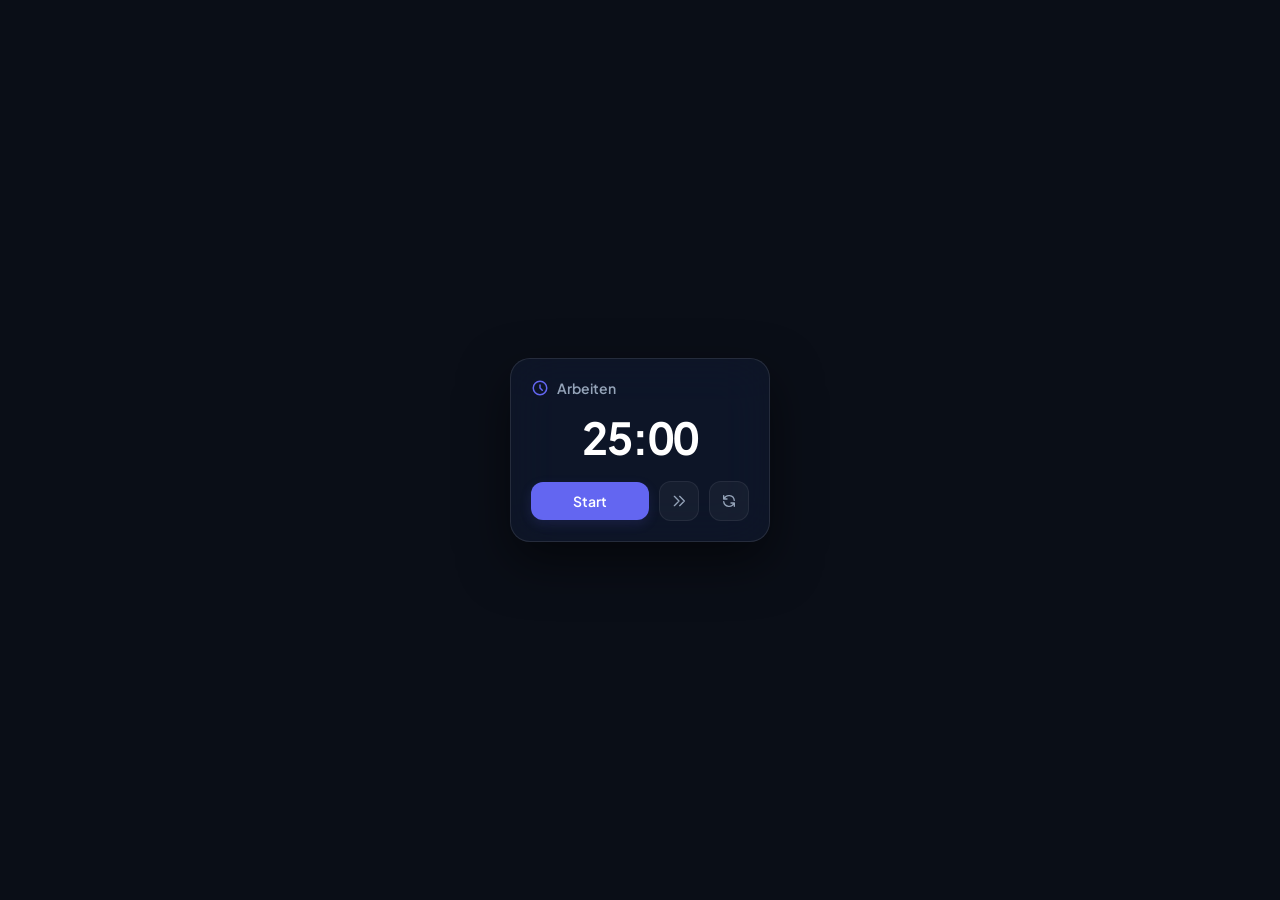
==== pomodoro.html @ e219de48 "Add Pomodoro" ====
<!DOCTYPE html>
<html lang="de">
    <head>
        <meta charset="utf-8"/>
        <meta name="viewport" content="width=device-width, initial-scale=1">
        <link rel="shortcut icon" href="assets/dashboard.svg">
        <script src="./src/jquery-3.5.1.min.js"></script>
        <script src="./src/i18n.js"></script>
        <script src="./src/pomodoro-logic.js"></script>
        <script src="./src/pomodoro-ui.js"></script>
        <script src="./src/pomodoro-window.js"></script>
        <link rel="stylesheet" href="src/dashboard.css">
        <title>Pomodoro</title>
    </head>
    <!-- Standalone popup window (opened via #pomodoro-open-window in the main dashboard), kept
         independent of the New Tab page: closing/navigating away from the dashboard tab doesn't
         affect this window, and the background service worker keeps the timer itself ticking and
         notifying regardless of whether either of them is open. -->
    <body class="pomodoro-window">
        <div id="pomodoro-panel" class="active">
            <div class="pomodoro-header">
                <svg xmlns="http://www.w3.org/2000/svg" fill="none" viewBox="0 0 24 24" stroke="currentColor" class="pomodoro-icon">
                    <path stroke-linecap="round" stroke-linejoin="round" stroke-width="2" d="M12 8v4l3 3m6-3a9 9 0 11-18 0 9 9 0 0118 0z" />
                </svg>
                <span id="pomodoro-phase">Arbeiten</span>
            </div>
            <div id="pomodoro-time">25:00</div>
            <div id="pomodoro-round"></div>
            <div class="pomodoro-controls">
                <button type="button" id="pomodoro-play-pause" class="btn btn-primary">Start</button>
                <button type="button" id="pomodoro-skip" data-i18n-title="pomodoro.skip" title="Überspringen">
                    <svg xmlns="http://www.w3.org/2000/svg" fill="none" viewBox="0 0 24 24" stroke="currentColor">
                        <path stroke-linecap="round" stroke-linejoin="round" stroke-width="2" d="M13 5l7 7-7 7M5 5l7 7-7 7" />
                    </svg>
                </button>
                <button type="button" id="pomodoro-reset" data-i18n-title="pomodoro.reset" title="Zurücksetzen">
                    <svg xmlns="http://www.w3.org/2000/svg" fill="none" viewBox="0 0 24 24" stroke="currentColor">
                        <path stroke-linecap="round" stroke-linejoin="round" stroke-width="2" d="M4 4v5h.582m15.356 2A8.001 8.001 0 004.582 9m0 0H9m11 11v-5h-.581m0 0a8.003 8.003 0 01-15.357-2m15.357 2H15" />
                    </svg>
                </button>
            </div>
        </div>
    </body>
</html>
---- src/dashboard.css ----
@import url('https://fonts.googleapis.com/css2?family=Plus+Jakarta+Sans:wght@300;400;500;600;700&display=swap');

:root {
    --bg-dark: #0a0e17;
    --card-bg: rgba(18, 22, 33, 0.55);
    --card-border: rgba(255, 255, 255, 0.07);
    --card-border-hover: rgba(255, 255, 255, 0.15);
    --text-primary: #ffffff;
    --text-secondary: #94a3b8;
    --accent-color: #6366f1;
    --accent-glow: rgba(99, 102, 241, 0.15);
    --emerald-green: #10b981;
    --emerald-glow: rgba(16, 185, 129, 0.2);
    --bg-gradient-overlay: radial-gradient(circle at center, rgba(10, 14, 23, 0.4) 0%, rgba(5, 7, 12, 0.85) 100%);
    --calendar-filter: invert(0.89) hue-rotate(180deg) contrast(1.15) saturate(0.85);
}

* {
    box-sizing: border-box;
    margin: 0;
    padding: 0;
}

/* Toggled by Settings (e.g. "show radio player") instead of removing elements outright, so a
   feature can be switched back on at runtime without reloading the page. */
.feature-hidden {
    display: none !important;
}

body {
    font-family: 'Plus Jakarta Sans', sans-serif;
    color: var(--text-primary);
    background-color: var(--bg-dark);
    background-size: cover;
    background-position: center;
    background-repeat: no-repeat;
    background-attachment: fixed;
    min-height: 100vh;
    overflow-x: hidden;
    position: relative;
}

/* Background overlay for dimming and blurring */
#bg-overlay {
    position: fixed;
    top: 0;
    left: 0;
    width: 100%;
    height: 100%;
    background: var(--bg-gradient-overlay);
    backdrop-filter: blur(8px);
    z-index: -1;
    pointer-events: none;
}

body::after {
    content: attr(data-copy-right);
    position: fixed;
    bottom: 15px;
    right: 25px;
    font-size: 11px;
    color: var(--text-secondary);
    opacity: 0.5;
    font-family: monospace;
    pointer-events: none;
    z-index: 10;
}

/* Grid Dashboard Layout */
#dashboard {
    width: 80vw;
    max-width: 2000px;
    margin: 0 auto;
    padding: 30px 20px;
    display: grid;
    grid-template-columns: minmax(0, 1.3fr) minmax(0, 1fr);
    gap: 25px;
    min-height: calc(100vh - 60px);
    align-items: stretch;
}

/* Without a calendar embed configured, #calendar-container is display:none and grid auto-placement
   would otherwise squeeze .right-column into the first (wider) track alone, leaving dead space on
   the right. Switch to a single, centered column instead. */
#dashboard.no-calendar {
    grid-template-columns: 1fr;
    justify-items: center;
}

#dashboard.no-calendar .right-column {
    width: 100%;
    max-width: 560px;
}

/* Containers */
.container {
    background: var(--card-bg);
    backdrop-filter: blur(25px) saturate(190%);
    -webkit-backdrop-filter: blur(25px) saturate(190%);
    border: 1px solid var(--card-border);
    border-radius: 24px;
    padding: 25px;
    box-shadow: 0 20px 40px -15px rgba(0, 0, 0, 0.5);
    transition: transform 0.4s cubic-bezier(0.16, 1, 0.3, 1), 
                border-color 0.3s ease, 
                box-shadow 0.4s cubic-bezier(0.16, 1, 0.3, 1);
    display: flex;
    flex-direction: column;
}

.container:hover {
    border-color: var(--card-border-hover);
    box-shadow: 0 30px 60px -20px rgba(0, 0, 0, 0.6), 
                0 0 40px -10px var(--accent-glow);
}

/* Calendar Container specific layout */
#calendar-container {
    height: 100%;
    min-width: 0;
}

.container-header-link {
    text-decoration: none;
    color: inherit;
    display: inline-block;
}

.container .head {
    font-size: 22px;
    font-weight: 600;
    color: var(--text-primary);
    display: flex;
    align-items: center;
    gap: 12px;
    margin-bottom: 20px;
    letter-spacing: -0.02em;
    padding-bottom: 12px;
    border-bottom: 1px solid rgba(255, 255, 255, 0.08);
}

.head-icon {
    width: 24px;
    height: 24px;
    color: var(--accent-color);
}

.container .content {
    flex-grow: 1;
    overflow: hidden;
}

/* Google Calendar Iframe Styling (with dark inversion) */
#calendar-wrapper {
    width: 100%;
    height: 100%;
    border-radius: 16px;
    overflow: hidden;
    display: flex;
}

#calendar-wrapper iframe {
    width: 100% !important;
    height: 100% !important;
    max-width: 100%;
    border: none;
    border-radius: 16px;
    filter: var(--calendar-filter);
    background-color: transparent;
}

/* Right Column Stack */
.right-column {
    display: flex;
    flex-direction: column;
    gap: 30px;
}

/* Clock Card */
.clock-container {
    padding: 35px 25px;
    text-align: center;
    justify-content: center;
    align-items: center;
    background: linear-gradient(135deg, rgba(20, 25, 40, 0.6) 0%, rgba(10, 14, 23, 0.6) 100%);
}

#clock-time {
    font-size: 52px;
    font-weight: 700;
    letter-spacing: -0.03em;
    background: linear-gradient(135deg, #ffffff 40%, #c7d2fe 100%);
    -webkit-background-clip: text;
    -webkit-text-fill-color: transparent;
    text-shadow: 0 4px 20px rgba(99, 102, 241, 0.15);
    font-variant-numeric: tabular-nums;
}

#clock-date {
    font-size: 15px;
    color: var(--text-secondary);
    font-weight: 500;
    text-transform: uppercase;
    letter-spacing: 0.1em;
    margin-top: 10px;
}

/* Optional greeting line, only shown once a name is set in Settings */
#greeting {
    font-size: 14px;
    color: var(--text-secondary);
    margin-top: 14px;
    display: none;
}

/* Search + Gemini Widget */
#search-container {
    padding: 15px;
}

#search-wrapper {
    display: flex;
    align-items: center;
    gap: 12px;
    overflow: visible;
}

#search-form {
    display: flex;
    align-items: center;
    gap: 10px;
    flex-grow: 1;
    background: rgba(255, 255, 255, 0.04);
    border: 1px solid var(--card-border);
    border-radius: 14px;
    padding: 12px 16px;
    transition: border-color 0.25s, background-color 0.25s, box-shadow 0.25s;
}

#search-form:focus-within {
    border-color: var(--accent-color);
    background: rgba(255, 255, 255, 0.06);
    box-shadow: 0 0 0 3px var(--accent-glow);
}

#search-icon {
    width: 18px;
    height: 18px;
    color: var(--text-secondary);
    flex-shrink: 0;
}

#search-input {
    flex-grow: 1;
    border: none;
    background: transparent;
    outline: none;
    color: var(--text-primary);
    font-family: inherit;
    font-size: 15px;
}

#search-input::placeholder {
    color: var(--text-secondary);
}

/* Remove native search input decorations */
#search-input::-webkit-search-decoration,
#search-input::-webkit-search-cancel-button,
#search-input::-webkit-search-results-button,
#search-input::-webkit-search-results-decoration {
    -webkit-appearance: none;
}

/* AI assistant quick-start button (which assistant it opens is set in Settings) */
#ai-btn {
    display: flex;
    align-items: center;
    justify-content: center;
    width: 48px;
    height: 48px;
    flex-shrink: 0;
    border-radius: 14px;
    background: rgba(255, 255, 255, 0.04);
    border: 1px solid var(--card-border);
    color: var(--accent-color);
    text-decoration: none;
    transition: transform 0.3s cubic-bezier(0.175, 0.885, 0.32, 1.275),
                background-color 0.25s,
                border-color 0.25s,
                box-shadow 0.3s;
}

#ai-btn svg {
    width: 22px;
    height: 22px;
}

#ai-btn:hover {
    transform: translateY(-3px);
    background-color: rgba(255, 255, 255, 0.06);
    border-color: var(--card-border-hover);
    box-shadow: 0 10px 20px -5px rgba(0, 0, 0, 0.3);
}

/* Apps/Links Widget */
#apps-container {
    flex-grow: 1;
}

#apps-wrapper {
    display: flex;
    flex-direction: column;
    gap: 25px;
    overflow-y: auto;
    padding-right: 5px;
}

/* Custom Scrollbar for Apps list */
#apps-wrapper::-webkit-scrollbar {
    width: 6px;
}

#apps-wrapper::-webkit-scrollbar-track {
    background: rgba(255, 255, 255, 0.02);
    border-radius: 3px;
}

#apps-wrapper::-webkit-scrollbar-thumb {
    background: rgba(255, 255, 255, 0.1);
    border-radius: 3px;
}

#apps-wrapper::-webkit-scrollbar-thumb:hover {
    background: rgba(255, 255, 255, 0.2);
}

.app-category {
    display: flex;
    flex-direction: column;
    gap: 12px;
}

.category-title {
    font-size: 13px;
    font-weight: 600;
    color: var(--text-secondary);
    text-transform: uppercase;
    letter-spacing: 0.08em;
    padding-left: 2px;
}

.app-grid {
    display: grid;
    grid-template-columns: repeat(auto-fill, minmax(76px, 1fr));
    gap: 15px;
}

/* Styled App Launcher Link */
.app-grid a {
    display: flex;
    flex-direction: column;
    align-items: center;
    text-decoration: none;
    position: relative;
    padding: 10px 5px;
    border-radius: 16px;
    background: rgba(255, 255, 255, 0.02);
    border: 1px solid rgba(255, 255, 255, 0.04);
    height: 76px;
    width: 76px;
    background-size: 40px;
    background-position: center 10px;
    background-repeat: no-repeat;
    transition: transform 0.3s cubic-bezier(0.175, 0.885, 0.32, 1.275),
                background-color 0.25s,
                border-color 0.25s,
                box-shadow 0.3s;
}

.app-grid a:hover {
    transform: translateY(-6px);
    background-color: rgba(255, 255, 255, 0.06);
    border-color: rgba(255, 255, 255, 0.15);
    box-shadow: 0 10px 20px -5px rgba(0, 0, 0, 0.3);
}

/* Hover name overlay - clean iOS layout style */
.app-grid a::after {
    content: attr(data-name);
    position: absolute;
    bottom: 6px;
    left: 0;
    width: 100%;
    text-align: center;
    font-size: 10px;
    font-weight: 500;
    color: rgba(255, 255, 255, 0.7);
    white-space: nowrap;
    overflow: hidden;
    text-overflow: ellipsis;
    padding: 0 4px;
    transition: color 0.25s;
}

.app-grid a:hover::after {
    color: var(--text-primary);
}

/* Floating Radio Panel & Button */
#radio-toggle {
    position: fixed;
    bottom: 45px;
    right: 25px;
    width: 56px;
    height: 56px;
    border-radius: 50%;
    background: rgba(30, 41, 59, 0.7);
    backdrop-filter: blur(15px);
    border: 1px solid var(--card-border);
    color: var(--text-primary);
    cursor: pointer;
    box-shadow: 0 10px 25px -5px rgba(0, 0, 0, 0.4);
    display: flex;
    align-items: center;
    justify-content: center;
    transition: all 0.3s cubic-bezier(0.175, 0.885, 0.32, 1.275);
    z-index: 1001;
}

#radio-toggle svg {
    width: 24px;
    height: 24px;
    transition: transform 0.3s ease;
}

#radio-toggle:hover {
    transform: scale(1.1) rotate(5deg);
    border-color: var(--accent-color);
    box-shadow: 0 0 20px var(--accent-glow);
    background: rgba(30, 41, 59, 0.85);
}

#radio-toggle.active {
    background: var(--accent-color);
    border-color: var(--accent-color);
    box-shadow: 0 0 25px rgba(99, 102, 241, 0.4);
}

#radio-toggle.active svg {
    transform: rotate(180deg);
}

#radio-panel {
    position: fixed;
    bottom: 115px;
    right: 25px;
    width: 320px;
    height: 160px;
    background: rgba(15, 23, 42, 0.85);
    backdrop-filter: blur(25px) saturate(180%);
    -webkit-backdrop-filter: blur(25px) saturate(180%);
    border: 1px solid rgba(255, 255, 255, 0.1);
    border-radius: 20px;
    padding: 15px;
    box-shadow: 0 20px 50px rgba(0, 0, 0, 0.5);
    opacity: 0;
    pointer-events: none;
    transform: translateY(20px) scale(0.95);
    transition: all 0.3s cubic-bezier(0.16, 1, 0.3, 1);
    z-index: 1000;
    display: flex;
    flex-direction: column;
    gap: 10px;
}

#radio-panel.active {
    opacity: 1;
    pointer-events: all;
    transform: translateY(0) scale(1);
}

.radio-header {
    display: flex;
    align-items: center;
    gap: 8px;
    font-size: 14px;
    font-weight: 600;
    color: var(--text-secondary);
}

.radio-icon {
    width: 18px;
    height: 18px;
    color: var(--accent-color);
}

.radio-content {
    flex-grow: 1;
    border-radius: 12px;
    overflow: hidden;
}

#radio-frame {
    width: 100%;
    height: 100%;
    border: none;
}

/* Meeting Portal / Alerts */
#meeting-portal {
    position: fixed;
    bottom: 95px; /* leaves room for #meetings-toggle below it */
    left: 25px;
    z-index: 999;
    opacity: 0;
    transform: translateY(20px);
    transition: all 0.4s cubic-bezier(0.16, 1, 0.3, 1);
    pointer-events: none;
}

#meeting-portal.visible {
    opacity: 1;
    transform: translateY(0);
    pointer-events: all;
}

/* Floating Meetings-Manage Button (left-side counterpart to #radio-toggle) */
#meetings-toggle {
    position: fixed;
    bottom: 25px;
    left: 25px;
    width: 56px;
    height: 56px;
    border-radius: 50%;
    background: rgba(30, 41, 59, 0.7);
    backdrop-filter: blur(15px);
    border: 1px solid var(--card-border);
    color: var(--text-primary);
    cursor: pointer;
    box-shadow: 0 10px 25px -5px rgba(0, 0, 0, 0.4);
    display: flex;
    align-items: center;
    justify-content: center;
    transition: all 0.3s cubic-bezier(0.175, 0.885, 0.32, 1.275);
    z-index: 1001;
}

#meetings-toggle svg {
    width: 24px;
    height: 24px;
}

#meetings-toggle:hover {
    transform: scale(1.1) rotate(-5deg);
    border-color: var(--accent-color);
    box-shadow: 0 0 20px var(--accent-glow);
    background: rgba(30, 41, 59, 0.85);
}

/* Floating Pomodoro Button (bottom-center, between Meetings on the left and Radio on the right) */
#pomodoro-toggle {
    position: fixed;
    bottom: 25px;
    left: 50%;
    transform: translateX(-50%);
    width: 56px;
    height: 56px;
    border-radius: 50%;
    background: rgba(30, 41, 59, 0.7);
    backdrop-filter: blur(15px);
    border: 1px solid var(--card-border);
    color: var(--text-primary);
    cursor: pointer;
    box-shadow: 0 10px 25px -5px rgba(0, 0, 0, 0.4);
    display: flex;
    align-items: center;
    justify-content: center;
    transition: transform 0.3s cubic-bezier(0.175, 0.885, 0.32, 1.275),
                background-color 0.25s, border-color 0.25s, box-shadow 0.3s;
    z-index: 1001;
}

#pomodoro-toggle svg {
    width: 24px;
    height: 24px;
}

#pomodoro-toggle:hover {
    transform: translateX(-50%) scale(1.1);
    border-color: var(--accent-color);
    box-shadow: 0 0 20px var(--accent-glow);
    background: rgba(30, 41, 59, 0.85);
}

/* Pulses while a phase is actively running — independent of ".active" (panel open/closed), which
   the click handler in src/dashboard.js manages separately. */
#pomodoro-toggle.running {
    border-color: var(--accent-color);
    box-shadow: 0 0 0 rgba(99, 102, 241, 0.5);
    animation: pomodoroPulse 2s infinite;
}

@keyframes pomodoroPulse {
    0% { box-shadow: 0 0 0 0 var(--accent-glow); }
    70% { box-shadow: 0 0 0 10px rgba(99, 102, 241, 0); }
    100% { box-shadow: 0 0 0 0 rgba(99, 102, 241, 0); }
}

/* Card look shared by the dashboard's floating panel and the standalone pomodoro.html popup.
   Floating/overlay positioning (fixed, transform, opacity) is added separately below, scoped to
   the dashboard page only — the popup is a real window and needs none of that. */
#pomodoro-panel {
    width: 260px;
    background: rgba(15, 23, 42, 0.85);
    backdrop-filter: blur(25px) saturate(180%);
    -webkit-backdrop-filter: blur(25px) saturate(180%);
    border: 1px solid rgba(255, 255, 255, 0.1);
    border-radius: 20px;
    padding: 20px;
    box-shadow: 0 20px 50px rgba(0, 0, 0, 0.5);
    text-align: center;
}

.pomodoro-header {
    display: flex;
    align-items: center;
    gap: 8px;
    font-size: 14px;
    font-weight: 600;
    color: var(--text-secondary);
}

.pomodoro-icon {
    width: 18px;
    height: 18px;
    color: var(--accent-color);
    flex-shrink: 0;
}

.pomodoro-header span {
    flex-grow: 1;
    text-align: left;
}

#pomodoro-open-window {
    background: none;
    border: none;
    color: var(--text-secondary);
    cursor: pointer;
    padding: 2px;
    display: flex;
    transition: color 0.2s;
}

#pomodoro-open-window svg {
    width: 16px;
    height: 16px;
}

#pomodoro-open-window:hover {
    color: var(--text-primary);
}

#pomodoro-time {
    font-size: 44px;
    font-weight: 700;
    letter-spacing: -0.02em;
    font-variant-numeric: tabular-nums;
    color: var(--text-primary);
    margin: 12px 0 2px;
}

#pomodoro-round {
    font-size: 12px;
    color: var(--text-secondary);
    text-transform: uppercase;
    letter-spacing: 0.08em;
    margin-bottom: 16px;
}

.pomodoro-controls {
    display: flex;
    align-items: center;
    justify-content: center;
    gap: 10px;
}

#pomodoro-play-pause {
    flex-grow: 1;
}

.pomodoro-controls #pomodoro-skip,
.pomodoro-controls #pomodoro-reset {
    display: flex;
    align-items: center;
    justify-content: center;
    width: 40px;
    height: 40px;
    flex-shrink: 0;
    background: rgba(255, 255, 255, 0.04);
    border: 1px solid var(--card-border);
    border-radius: 12px;
    color: var(--text-secondary);
    cursor: pointer;
    transition: color 0.2s, border-color 0.2s, background-color 0.2s;
}

.pomodoro-controls svg {
    width: 16px;
    height: 16px;
}

.pomodoro-controls #pomodoro-skip:hover,
.pomodoro-controls #pomodoro-reset:hover {
    color: var(--text-primary);
    border-color: var(--card-border-hover);
    background: rgba(255, 255, 255, 0.08);
}

/* Floating overlay behavior — only on the dashboard page, not the standalone popup window */
body:not(.pomodoro-window) #pomodoro-panel {
    position: fixed;
    bottom: 95px;
    left: 50%;
    z-index: 1000;
    opacity: 0;
    pointer-events: none;
    transform: translateX(-50%) translateY(20px) scale(0.95);
    transition: all 0.3s cubic-bezier(0.16, 1, 0.3, 1);
}

body:not(.pomodoro-window) #pomodoro-panel.active {
    opacity: 1;
    pointer-events: all;
    transform: translateX(-50%) translateY(0) scale(1);
}

/* The standalone popup window: just center the card in the window, no overlay chrome needed */
body.pomodoro-window {
    display: flex;
    align-items: center;
    justify-content: center;
    min-height: 100vh;
}

/* Floating Settings Button (top-right corner) */
#settings-toggle {
    position: fixed;
    top: 25px;
    right: 25px;
    width: 48px;
    height: 48px;
    border-radius: 50%;
    background: rgba(30, 41, 59, 0.7);
    backdrop-filter: blur(15px);
    border: 1px solid var(--card-border);
    color: var(--text-primary);
    cursor: pointer;
    box-shadow: 0 10px 25px -5px rgba(0, 0, 0, 0.4);
    display: flex;
    align-items: center;
    justify-content: center;
    transition: all 0.3s cubic-bezier(0.175, 0.885, 0.32, 1.275);
    z-index: 1001;
}

#settings-toggle svg {
    width: 20px;
    height: 20px;
}

#settings-toggle:hover {
    transform: scale(1.1) rotate(45deg);
    border-color: var(--accent-color);
    box-shadow: 0 0 20px var(--accent-glow);
    background: rgba(30, 41, 59, 0.85);
}

/* Generic Modal (used by both the Meetings and the Settings modal) */
.modal {
    position: fixed;
    inset: 0;
    z-index: 1100;
    display: flex;
    align-items: center;
    justify-content: center;
    opacity: 0;
    pointer-events: none;
    transition: opacity 0.3s ease;
}

.modal.active {
    opacity: 1;
    pointer-events: all;
}

.modal-backdrop {
    position: absolute;
    inset: 0;
    background: rgba(5, 7, 12, 0.7);
    backdrop-filter: blur(8px);
}

.modal-card {
    position: relative;
    width: min(560px, calc(100vw - 50px));
    max-height: 85vh;
    overflow-y: auto;
    overflow-x: hidden;
    background: var(--card-bg);
    backdrop-filter: blur(25px) saturate(190%);
    -webkit-backdrop-filter: blur(25px) saturate(190%);
    border: 1px solid var(--card-border);
    border-radius: 24px;
    padding: 32px;
    box-shadow: 0 20px 40px -15px rgba(0, 0, 0, 0.5);
    transform: translateY(10px) scale(0.98);
    transition: transform 0.3s cubic-bezier(0.16, 1, 0.3, 1);
}

.modal.active .modal-card {
    transform: translateY(0) scale(1);
}

.modal-header {
    display: flex;
    align-items: center;
    justify-content: space-between;
    font-size: 20px;
    font-weight: 600;
    margin-bottom: 26px;
    padding-bottom: 18px;
    border-bottom: 1px solid rgba(255, 255, 255, 0.08);
}

.modal-close {
    background: none;
    border: none;
    color: var(--text-secondary);
    font-size: 22px;
    line-height: 1;
    cursor: pointer;
    padding: 4px 8px;
    border-radius: 8px;
    transition: color 0.2s, background-color 0.2s;
}

.modal-close:hover {
    color: var(--text-primary);
    background: rgba(255, 255, 255, 0.06);
}

/* Meeting list inside the modal */
#meetings-list {
    display: flex;
    flex-direction: column;
    gap: 8px;
    margin-bottom: 20px;
}

.meetings-empty {
    color: var(--text-secondary);
    font-size: 14px;
    padding: 10px 2px 20px;
}

.meeting-row {
    display: flex;
    align-items: center;
    justify-content: space-between;
    gap: 10px;
    padding: 10px 12px;
    background: rgba(255, 255, 255, 0.03);
    border: 1px solid var(--card-border);
    border-radius: 14px;
}

.meeting-row-info {
    flex: 1;
    min-width: 0;
}

.meeting-row-name {
    font-size: 14px;
    font-weight: 600;
    color: var(--text-primary);
    overflow: hidden;
    text-overflow: ellipsis;
    white-space: nowrap;
}

.meeting-row-meta {
    font-size: 12px;
    color: var(--text-secondary);
    margin-top: 2px;
}

.meeting-row-actions {
    display: flex;
    gap: 6px;
    flex-shrink: 0;
}

.meeting-row-actions button {
    display: flex;
    align-items: center;
    justify-content: center;
    width: 32px;
    height: 32px;
    background: rgba(255, 255, 255, 0.04);
    border: 1px solid var(--card-border);
    border-radius: 10px;
    color: var(--text-secondary);
    cursor: pointer;
    transition: color 0.2s, border-color 0.2s, background-color 0.2s;
}

.meeting-row-actions button svg {
    width: 15px;
    height: 15px;
}

.meeting-row-actions button:hover {
    color: var(--text-primary);
    border-color: var(--card-border-hover);
    background: rgba(255, 255, 255, 0.08);
}

.meeting-row-actions button[data-delete]:hover {
    color: #f87171;
    border-color: rgba(248, 113, 113, 0.4);
}

/* Shared form layout, used by both the Meeting form and the Settings form */
.modal-form {
    display: flex;
    flex-direction: column;
    gap: 22px;
}

/* The meeting form follows the meetings list, so it gets its own divider above it;
   the settings form follows directly after the modal header and needs none. */
#meeting-form {
    padding-top: 20px;
    border-top: 1px solid rgba(255, 255, 255, 0.08);
}

.form-row {
    display: flex;
    flex-direction: column;
    gap: 8px;
}

.form-row-split {
    display: grid;
    grid-template-columns: 1fr 1fr;
    gap: 16px;
}

.form-row label {
    font-size: 12px;
    font-weight: 600;
    color: var(--text-secondary);
    text-transform: uppercase;
    letter-spacing: 0.06em;
}

.form-row input,
.form-row select,
.form-row textarea {
    background: rgba(255, 255, 255, 0.04);
    border: 1px solid var(--card-border);
    border-radius: 12px;
    padding: 10px 12px;
    color: var(--text-primary);
    font-family: inherit;
    font-size: 14px;
    outline: none;
    transition: border-color 0.25s, background-color 0.25s;
}

.form-row textarea {
    resize: vertical;
    min-height: 70px;
}

.form-row input:focus,
.form-row select:focus,
.form-row textarea:focus {
    border-color: var(--accent-color);
    background: rgba(255, 255, 255, 0.06);
}

.form-row select option {
    background: var(--bg-dark);
    color: var(--text-primary);
}

.form-row-hint {
    font-size: 12px;
    color: var(--text-secondary);
    opacity: 0.8;
    line-height: 1.4;
}

/* Checkbox rows (e.g. "enable radio", "enable meetings") */
.form-row-checkbox {
    display: flex;
    align-items: center;
    gap: 10px;
    flex-direction: row;
}

.form-row-checkbox input[type="checkbox"] {
    width: 18px;
    height: 18px;
    accent-color: var(--accent-color);
    cursor: pointer;
}

.form-row-checkbox label {
    text-transform: none;
    letter-spacing: normal;
    font-size: 14px;
    font-weight: 500;
    color: var(--text-primary);
    cursor: pointer;
}

/* Native color picker, styled to fit the glass aesthetic */
.form-row input[type="color"] {
    padding: 4px;
    height: 40px;
    width: 100%;
    cursor: pointer;
}

/* Background image upload + preview */
.form-row-file {
    display: flex;
    align-items: center;
    flex-wrap: wrap;
    gap: 12px;
}

.form-row-file input[type="file"] {
    flex: 1;
    min-width: 0; /* let the (otherwise wide) native file input shrink instead of overflowing */
    font-size: 13px;
}

#settings-background-preview {
    width: 44px;
    height: 44px;
    border-radius: 10px;
    object-fit: cover;
    border: 1px solid var(--card-border);
    display: none;
}

#settings-background-preview.visible {
    display: block;
}

.segmented {
    display: flex;
    background: rgba(255, 255, 255, 0.04);
    border: 1px solid var(--card-border);
    border-radius: 12px;
    padding: 3px;
    gap: 3px;
}

.segmented button {
    flex: 1;
    background: none;
    border: none;
    border-radius: 9px;
    padding: 8px;
    font-family: inherit;
    font-size: 13px;
    font-weight: 600;
    color: var(--text-secondary);
    cursor: pointer;
    transition: color 0.2s, background-color 0.2s;
}

.segmented button.active {
    background: var(--accent-color);
    color: #ffffff;
}

.form-actions {
    display: flex;
    justify-content: flex-end;
    gap: 12px;
    margin-top: 4px;
    padding-top: 22px;
    border-top: 1px solid rgba(255, 255, 255, 0.08);
}

.btn {
    border: none;
    border-radius: 12px;
    padding: 10px 18px;
    font-family: inherit;
    font-size: 14px;
    font-weight: 600;
    cursor: pointer;
    transition: all 0.25s ease;
}

.btn-small {
    padding: 8px 12px;
    font-size: 12px;
    flex-shrink: 0;
}

.btn-secondary {
    background: rgba(255, 255, 255, 0.06);
    color: var(--text-secondary);
    border: 1px solid var(--card-border);
}

.btn-secondary:hover {
    color: var(--text-primary);
    border-color: var(--card-border-hover);
}

.btn-primary {
    background: var(--accent-color);
    color: #ffffff;
    box-shadow: 0 4px 12px var(--accent-glow);
}

.btn-primary:hover {
    transform: translateY(-2px);
    box-shadow: 0 6px 16px rgba(99, 102, 241, 0.45);
}

.meeting-card {
    background: rgba(16, 185, 129, 0.1);
    backdrop-filter: blur(20px) saturate(180%);
    -webkit-backdrop-filter: blur(20px) saturate(180%);
    border: 1px solid rgba(16, 185, 129, 0.25);
    border-radius: 20px;
    padding: 20px;
    width: 320px;
    box-shadow: 0 15px 35px rgba(0, 0, 0, 0.3), 
                0 0 25px var(--emerald-glow);
    display: flex;
    flex-direction: column;
    gap: 8px;
    animation: pulseGlow 3s infinite ease-in-out;
}

@keyframes pulseGlow {
    0%, 100% {
        box-shadow: 0 15px 35px rgba(0, 0, 0, 0.3), 0 0 20px rgba(16, 185, 129, 0.15);
        border-color: rgba(16, 185, 129, 0.25);
    }
    50% {
        box-shadow: 0 15px 35px rgba(0, 0, 0, 0.3), 0 0 30px rgba(16, 185, 129, 0.35);
        border-color: rgba(16, 185, 129, 0.5);
    }
}

.meeting-header {
    display: flex;
    align-items: center;
    gap: 8px;
}

.pulse-dot {
    width: 8px;
    height: 8px;
    background-color: var(--emerald-green);
    border-radius: 50%;
    box-shadow: 0 0 10px var(--emerald-green);
    animation: blink 1.5s infinite ease-in-out;
}

@keyframes blink {
    0%, 100% { opacity: 0.3; transform: scale(0.9); }
    50% { opacity: 1; transform: scale(1.2); }
}

.meeting-badge {
    font-size: 11px;
    font-weight: 700;
    color: var(--emerald-green);
    letter-spacing: 0.05em;
}

.meeting-title {
    font-size: 18px;
    font-weight: 700;
    color: var(--text-primary);
}

.meeting-time {
    font-size: 13px;
    color: var(--text-secondary);
}

.meeting-btn {
    margin-top: 5px;
    display: flex;
    align-items: center;
    justify-content: center;
    gap: 8px;
    background-color: var(--emerald-green);
    color: #ffffff;
    border: none;
    border-radius: 12px;
    padding: 12px;
    font-family: inherit;
    font-size: 14px;
    font-weight: 600;
    cursor: pointer;
    box-shadow: 0 4px 12px rgba(16, 185, 129, 0.3);
    transition: all 0.25s ease;
}

.meeting-btn:hover {
    background-color: #059669;
    transform: translateY(-2px);
    box-shadow: 0 6px 16px rgba(16, 185, 129, 0.45);
}

.btn-icon {
    width: 16px;
    height: 16px;
}

/* Media Queries for responsive behavior */
@media (max-width: 1024px) {
    #dashboard {
        width: 100%;
        grid-template-columns: 1fr;
        padding: 25px;
        gap: 25px;
    }

    #calendar-container {
        height: 600px;
    }

    /* Already single-column and full-width here regardless of the calendar, so drop the
       desktop-only centering/width cap from #dashboard.no-calendar. */
    #dashboard.no-calendar .right-column {
        max-width: none;
    }
}

@media (max-width: 640px) {
    #dashboard {
        padding: 15px;
        gap: 15px;
    }
    
    #clock-time {
        font-size: 40px;
    }
    
    #calendar-container {
        height: 480px;
    }
    
    #radio-panel {
        width: calc(100vw - 50px);
        right: 25px;
    }

    .meeting-card {
        width: calc(100vw - 50px);
    }
}

/* Smooth Transitions */
body, .container, #bg-overlay, #calendar-wrapper iframe, .app-grid a, #radio-toggle, #radio-panel {
    transition: background-color 0.4s ease, 
                background 0.4s ease, 
                border-color 0.4s ease, 
                color 0.4s ease, 
                box-shadow 0.4s ease, 
                filter 0.4s ease;
}
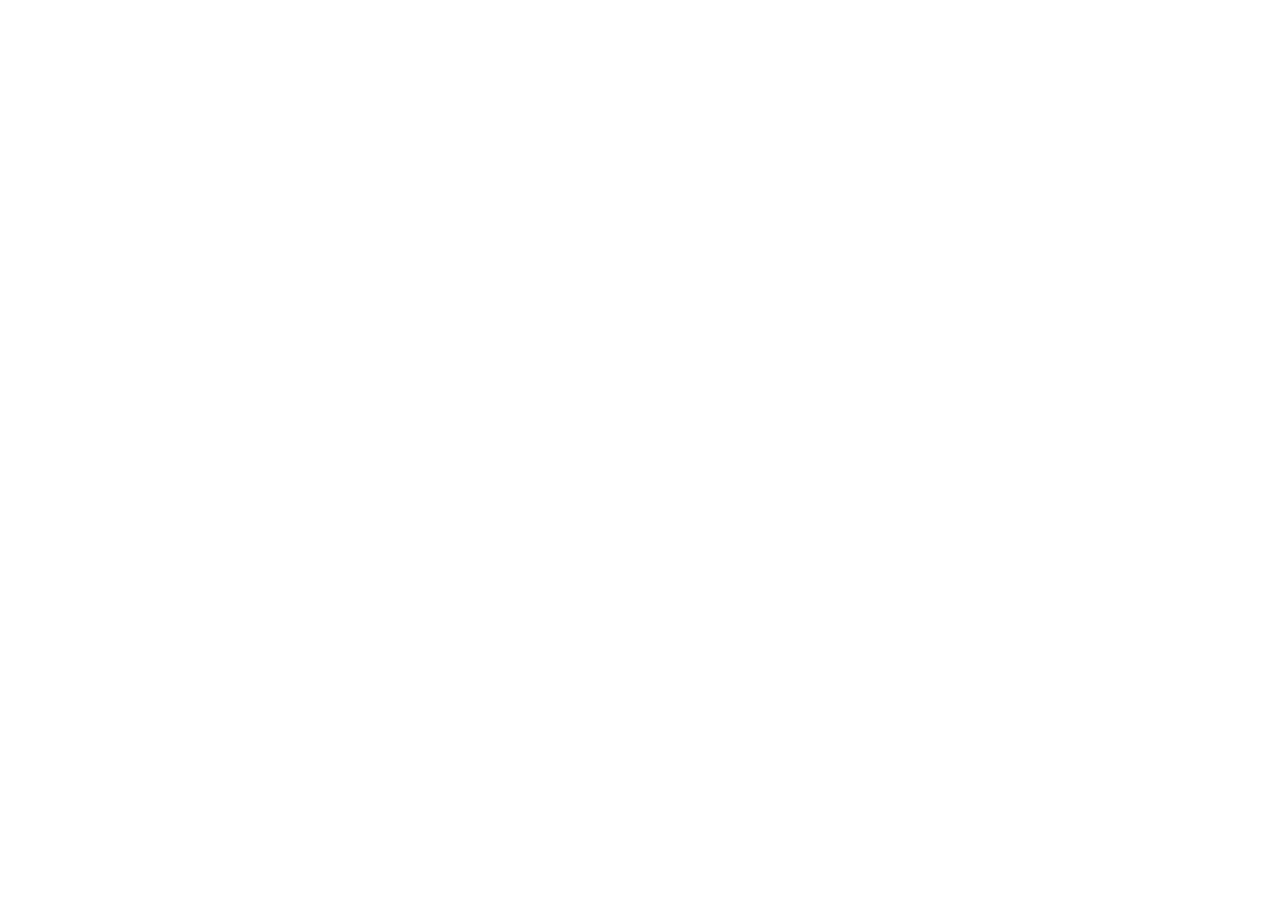
==== commit 6eb5f197: "Remove jQuery and migrate everything to alpine js" ====
--- a/pomodoro.html
+++ b/pomodoro.html
@@ -4,36 +4,39 @@
         <meta charset="utf-8"/>
         <meta name="viewport" content="width=device-width, initial-scale=1">
         <link rel="shortcut icon" href="assets/dashboard.svg">
-        <script src="./src/jquery-3.5.1.min.js"></script>
         <script src="./src/i18n.js"></script>
         <script src="./src/pomodoro-logic.js"></script>
+        <script src="./src/stores.js"></script>
         <script src="./src/pomodoro-ui.js"></script>
         <script src="./src/pomodoro-window.js"></script>
         <link rel="stylesheet" href="src/dashboard.css">
         <title>Pomodoro</title>
+        <!-- See index.html for why this must be the CSP build, must stay the LAST script tag, and
+             needs "defer" (all scripts here sit in <head>, before <body> exists). -->
+        <script defer src="./src/alpine-csp.min.js"></script>
     </head>
     <!-- Standalone popup window (opened via #pomodoro-open-window in the main dashboard), kept
          independent of the New Tab page: closing/navigating away from the dashboard tab doesn't
          affect this window, and the background service worker keeps the timer itself ticking and
          notifying regardless of whether either of them is open. -->
-    <body class="pomodoro-window">
+    <body class="pomodoro-window" x-data="pomodoroWindow" x-cloak>
         <div id="pomodoro-panel" class="active">
             <div class="pomodoro-header">
                 <svg xmlns="http://www.w3.org/2000/svg" fill="none" viewBox="0 0 24 24" stroke="currentColor" class="pomodoro-icon">
                     <path stroke-linecap="round" stroke-linejoin="round" stroke-width="2" d="M12 8v4l3 3m6-3a9 9 0 11-18 0 9 9 0 0118 0z" />
                 </svg>
-                <span id="pomodoro-phase">Arbeiten</span>
+                <span id="pomodoro-phase" x-text="$store.dashboard.pomodoro.phaseLabel">Arbeiten</span>
             </div>
-            <div id="pomodoro-time">25:00</div>
-            <div id="pomodoro-round"></div>
+            <div id="pomodoro-time" x-text="$store.dashboard.pomodoro.timeText">25:00</div>
+            <div id="pomodoro-round" x-text="$store.dashboard.pomodoro.roundLabel"></div>
             <div class="pomodoro-controls">
-                <button type="button" id="pomodoro-play-pause" class="btn btn-primary">Start</button>
-                <button type="button" id="pomodoro-skip" data-i18n-title="pomodoro.skip" title="Überspringen">
+                <button type="button" id="pomodoro-play-pause" class="btn btn-primary" x-bind:class="$store.dashboard.pomodoroPlayPauseClass" x-text="$store.dashboard.pomodoro.playPauseLabel" x-on:click="playPause">Start</button>
+                <button type="button" id="pomodoro-skip" data-i18n-title="pomodoro.skip" title="Überspringen" x-on:click="skip">
                     <svg xmlns="http://www.w3.org/2000/svg" fill="none" viewBox="0 0 24 24" stroke="currentColor">
                         <path stroke-linecap="round" stroke-linejoin="round" stroke-width="2" d="M13 5l7 7-7 7M5 5l7 7-7 7" />
                     </svg>
                 </button>
-                <button type="button" id="pomodoro-reset" data-i18n-title="pomodoro.reset" title="Zurücksetzen">
+                <button type="button" id="pomodoro-reset" data-i18n-title="pomodoro.reset" title="Zurücksetzen" x-on:click="reset">
                     <svg xmlns="http://www.w3.org/2000/svg" fill="none" viewBox="0 0 24 24" stroke="currentColor">
                         <path stroke-linecap="round" stroke-linejoin="round" stroke-width="2" d="M4 4v5h.582m15.356 2A8.001 8.001 0 004.582 9m0 0H9m11 11v-5h-.581m0 0a8.003 8.003 0 01-15.357-2m15.357 2H15" />
                     </svg>
--- a/src/dashboard.css
+++ b/src/dashboard.css
@@ -27,6 +27,12 @@
     display: none !important;
 }
 
+/* Alpine hides [x-cloak] elements until it has finished attaching to the DOM, so bindings never
+   flash their un-rendered template source (e.g. "{{ }}"-less but still momentarily unbound). */
+[x-cloak] {
+    display: none !important;
+}
+
 body {
     font-family: 'Plus Jakarta Sans', sans-serif;
     color: var(--text-primary);
@@ -205,12 +211,28 @@
     margin-top: 10px;
 }
 
-/* Optional greeting line, only shown once a name is set in Settings */
+/* Optional greeting line, only shown once a name is set in Settings. Visibility is entirely
+   owned by Alpine's x-show (index.html), which toggles an inline "display: none" — no
+   unconditional "display: none" here, since x-show's default state removes the inline override
+   rather than setting an explicit shown value, and a stylesheet display:none would then win. */
 #greeting {
     font-size: 14px;
     color: var(--text-secondary);
     margin-top: 14px;
-    display: none;
+}
+
+/* Extra timezones (Settings -> World clock), ticking along with the main clock */
+.world-clock {
+    display: flex;
+    flex-direction: column;
+    gap: 4px;
+    margin-top: 10px;
+}
+
+.world-clock > div {
+    font-size: 13px;
+    color: var(--text-secondary);
+    font-variant-numeric: tabular-nums;
 }
 
 /* Search + Gemini Widget */
@@ -405,6 +427,55 @@
 
 .app-grid a:hover::after {
     color: var(--text-primary);
+}
+
+/* "Today" Widget: weather, public holiday, quote of the day. Each row is toggled independently
+   (src/extras.js adds .feature-hidden); the whole card hides itself when none are enabled. */
+#today-wrapper {
+    display: flex;
+    flex-direction: column;
+    gap: 16px;
+}
+
+.today-row {
+    display: flex;
+    align-items: flex-start;
+    gap: 12px;
+}
+
+.today-icon {
+    display: flex;
+    align-items: center;
+    justify-content: center;
+    width: 22px;
+    height: 22px;
+    flex-shrink: 0;
+    color: var(--accent-color);
+}
+
+.today-icon svg {
+    width: 100%;
+    height: 100%;
+}
+
+.today-row #weather-text,
+.today-row #holiday-text {
+    font-size: 14px;
+    color: var(--text-primary);
+    padding-top: 2px;
+}
+
+#quote-text {
+    font-size: 14px;
+    color: var(--text-primary);
+    font-style: italic;
+    line-height: 1.4;
+}
+
+#quote-author {
+    font-size: 12px;
+    color: var(--text-secondary);
+    margin-top: 4px;
 }
 
 /* Floating Radio Panel & Button */
@@ -607,6 +678,33 @@
     100% { box-shadow: 0 0 0 0 rgba(99, 102, 241, 0); }
 }
 
+/* Remaining-time badge, shown above the button only while a phase is running and the panel is
+   closed (src/pomodoro-ui.js toggles ".visible"; the panel itself already shows the full countdown
+   while open, so the badge would be redundant then). */
+#pomodoro-badge {
+    position: absolute;
+    top: -24px;
+    left: 50%;
+    transform: translateX(-50%);
+    background: var(--accent-color);
+    color: #ffffff;
+    font-size: 11px;
+    font-weight: 700;
+    font-variant-numeric: tabular-nums;
+    letter-spacing: 0.02em;
+    padding: 3px 8px;
+    border-radius: 999px;
+    white-space: nowrap;
+    box-shadow: 0 4px 10px rgba(0, 0, 0, 0.4);
+    pointer-events: none;
+    opacity: 0;
+    transition: opacity 0.2s ease;
+}
+
+#pomodoro-badge.visible {
+    opacity: 1;
+}
+
 /* Card look shared by the dashboard's floating panel and the standalone pomodoro.html popup.
    Floating/overlay positioning (fixed, transform, opacity) is added separately below, scoped to
    the dashboard page only — the popup is a real window and needs none of that. */
@@ -805,6 +903,8 @@
 .modal-card {
     position: relative;
     width: min(560px, calc(100vw - 50px));
+    /* The Settings modal has noticeably more fields than the Meetings modal, so it gets a wider
+       card via #settings-modal .modal-card below. */
     max-height: 85vh;
     overflow-y: auto;
     overflow-x: hidden;
@@ -823,6 +923,11 @@
     transform: translateY(0) scale(1);
 }
 
+/* The Settings form has many more fields than the Meetings form, so it gets extra room. */
+#settings-modal .modal-card {
+    width: min(640px, calc(100vw - 50px));
+}
+
 .modal-header {
     display: flex;
     align-items: center;
@@ -959,11 +1064,65 @@
 }
 
 .form-row label {
+    display: flex;
+    align-items: center;
+    gap: 6px;
     font-size: 12px;
     font-weight: 600;
     color: var(--text-secondary);
     text-transform: uppercase;
     letter-spacing: 0.06em;
+}
+
+/* Small (i) info button next to a label, replacing the old always-visible hint paragraphs —
+   hover/focus shows the explanation as a native tooltip via its title attribute. */
+.info-icon {
+    display: inline-flex;
+    align-items: center;
+    justify-content: center;
+    width: 15px;
+    height: 15px;
+    padding: 0;
+    background: none;
+    border: none;
+    color: var(--text-secondary);
+    cursor: help;
+    flex-shrink: 0;
+}
+
+.info-icon svg {
+    width: 100%;
+    height: 100%;
+}
+
+.info-icon:hover,
+.info-icon:focus-visible {
+    color: var(--accent-color);
+}
+
+/* Groups of settings within the Settings modal, e.g. "Radio", "Pomodoro" */
+.settings-section {
+    display: flex;
+    flex-direction: column;
+    gap: 16px;
+}
+
+.settings-section-title {
+    font-size: 12px;
+    font-weight: 700;
+    color: var(--accent-color);
+    text-transform: uppercase;
+    letter-spacing: 0.08em;
+    padding-bottom: 8px;
+    border-bottom: 1px solid rgba(255, 255, 255, 0.08);
+}
+
+/* Detail fields nested under a checkbox (e.g. TuneIn ID under "show radio player"); hidden via
+   jQuery .toggle() in src/dashboard.js when the checkbox is unchecked. */
+.settings-subfields {
+    display: flex;
+    flex-direction: column;
+    gap: 16px;
 }
 
 .form-row input,
@@ -995,13 +1154,6 @@
 .form-row select option {
     background: var(--bg-dark);
     color: var(--text-primary);
-}
-
-.form-row-hint {
-    font-size: 12px;
-    color: var(--text-secondary);
-    opacity: 0.8;
-    line-height: 1.4;
 }
 
 /* Checkbox rows (e.g. "enable radio", "enable meetings") */
